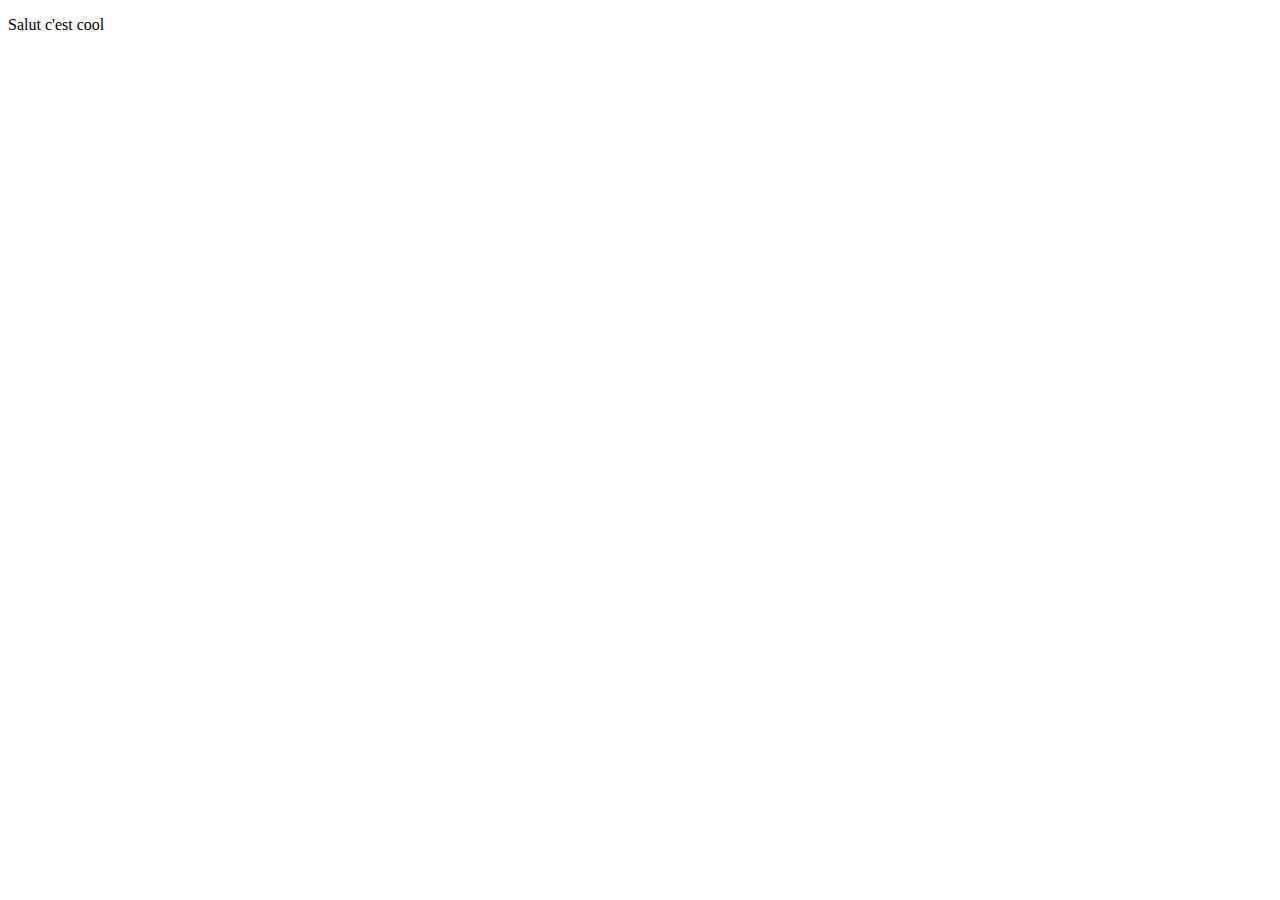
==== index.html @ ff39bbee "Add files via upload" ====
<!DOCTYPE html>
<html lang="en">
<head>
    <meta charset="UTF-8">
    <meta http-equiv="X-UA-Compatible" content="IE=edge">
    <meta name="viewport" content="width=device-width, initial-scale=1.0">
    <title>Document</title>
    <link rel="stylesheet" href="css/style.css">
</head>
<body>
    <p> Salut c'est cool </p>
</body>
</html>
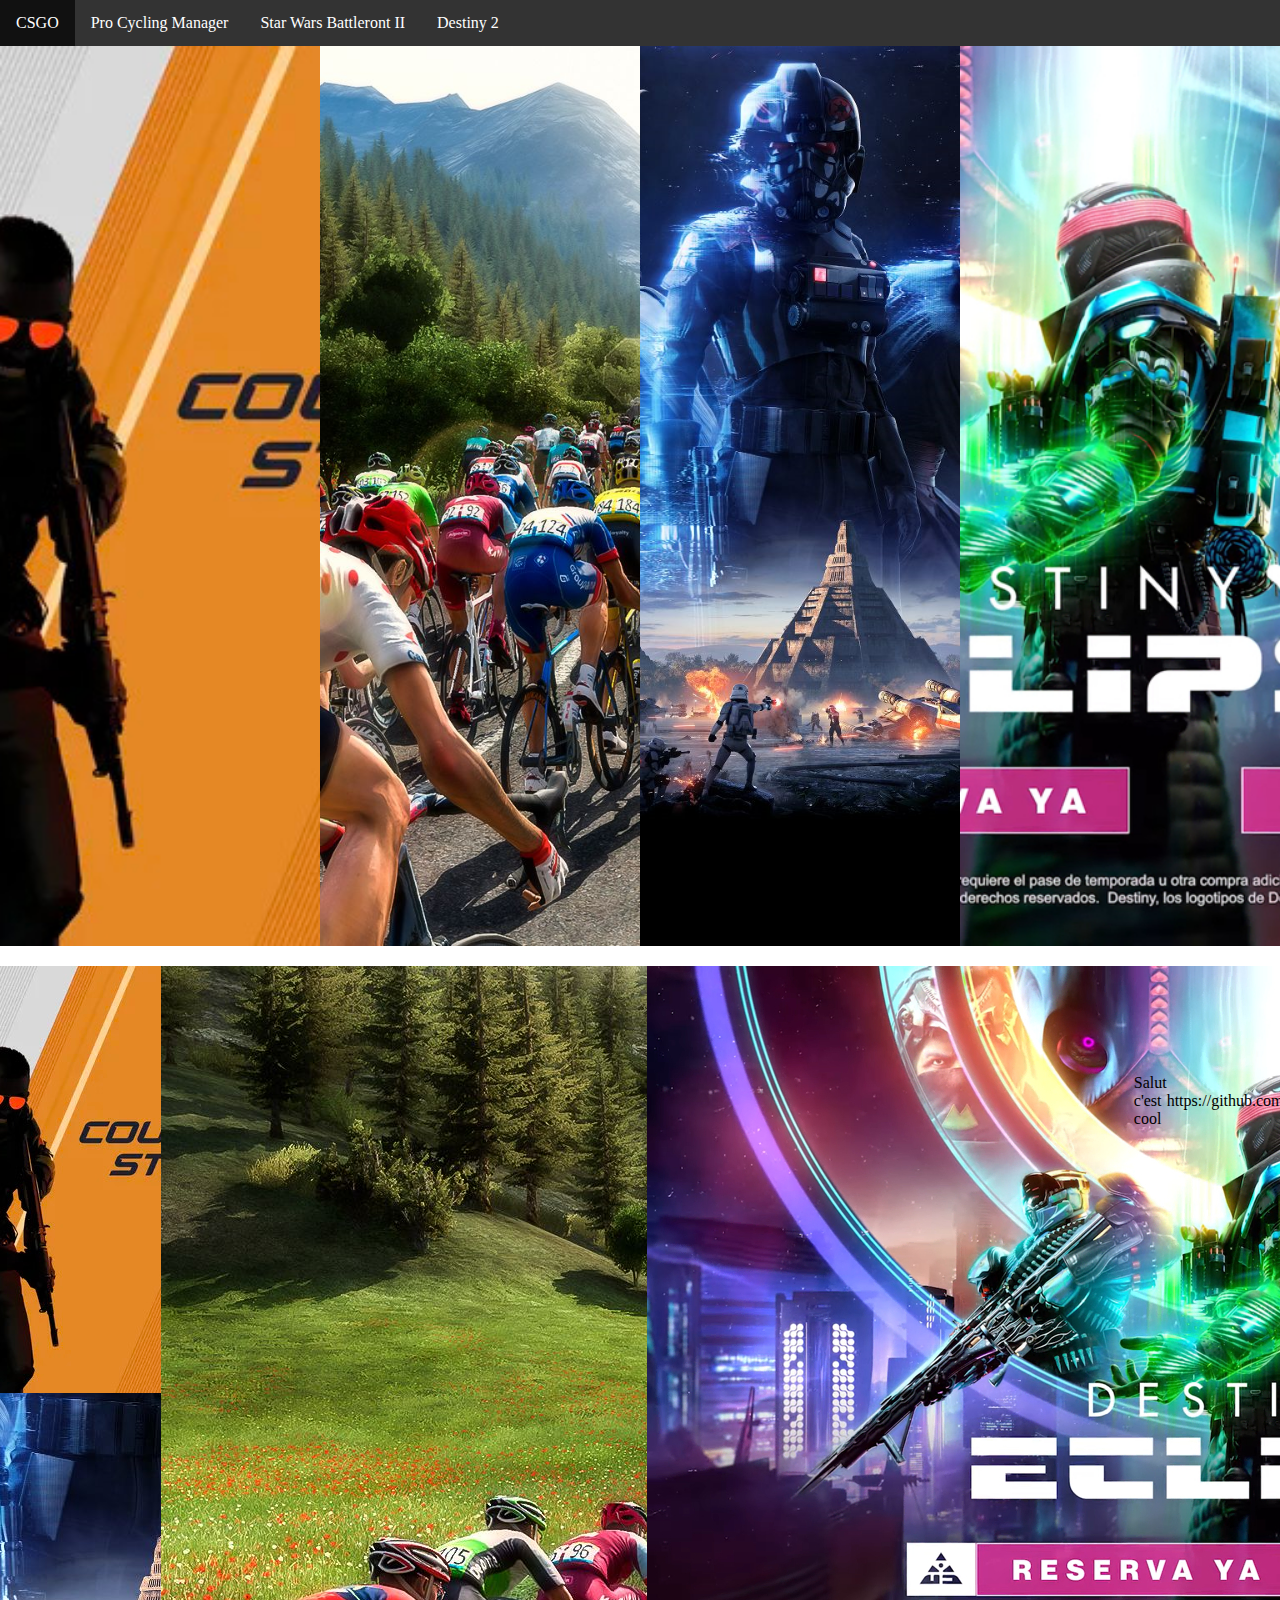
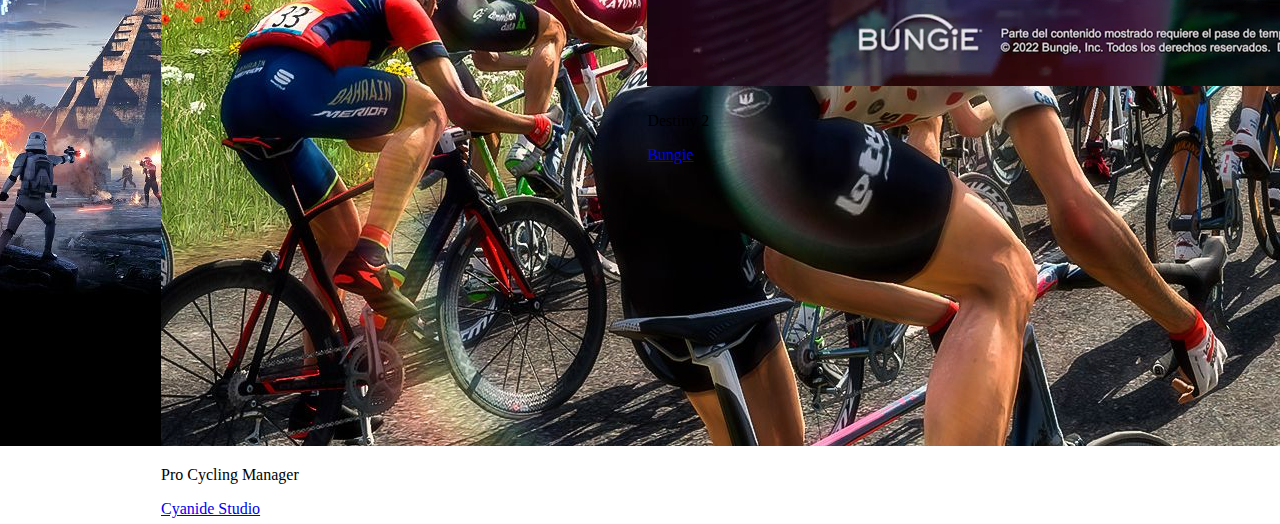
==== commit 58cf286a: "Add files via upload" ====
--- a/index.html
+++ b/index.html
@@ -1,13 +1,76 @@
 <!DOCTYPE html>
-<html lang="en">
+<html lang="fr">
 <head>
     <meta charset="UTF-8">
     <meta http-equiv="X-UA-Compatible" content="IE=edge">
     <meta name="viewport" content="width=device-width, initial-scale=1.0">
-    <title>Document</title>
+    <title>Gaming Center</title>
+    <link href="https://cdn.jsdelivr.net/npm/bootstrap@5.3.0-alpha2/dist/css/bootstrap.min.css" rel="stylesheet" integrity="sha384-aFq/bzH65dt+w6FI2ooMVUpc+21e0SRygnTpmBvdBgSdnuTN7QbdgL+OapgHtvPp" crossorigin="anonymous">
     <link rel="stylesheet" href="css/style.css">
 </head>
 <body>
+    <nav> 
+    <ul>
+        <li><a class="active" href="#csgo">CSGO</a></li>
+        <li><a href="#pro">Pro Cycling Manager</a></li>
+        <li><a href="#star">Star Wars Battleront II</a></li>
+        <li><a href="#about">Destiny 2</a></li>
+      </ul>
+    </nav>
+      <div class="panels">
+        <div class="panel CSGO">
+            <h2 class="titreJeu">CSGO 2</h2>
+        </div>
+        <div class="panel Pro">
+            <h2 class="titreJeu">Pro Cycling</h2>
+        </div>
+        <div class="panel Star">
+            <h2 class="titreJeu">SWBTF II</h2>
+        </div>
+        <div class="panel Destiny">
+            <h2 class="titreJeu">Destiny 2</h2>
+        </div>
+    </div>
+    <div class="mesCartes">
+
+        <div class="card" style="width: 23rem; height: 30vh;">
+            <img src="img/Star Wars 2.png" class="card-img-top" alt="...">
+            <div class="card-body">
+              <h5 class="card-title"></h5>
+              <p class="card-text 1">Star Wars Battlefront II</p>
+              <a href="#" class="btn btn-primary">Site Officiel</a>
+            </div>
+          </div>
+    
+          <div class="card" style="width: 25.6rem; height: 30vh;">
+            <img src="img/csgo-2.jpg" class="card-img-top" alt="CSGO jeu">
+            <div class="card-body">
+              <p class="card-text">Counter-Strike: 2</p>
+              <a href="#" class="btn btn-primary">Steam</a>
+            </div>
+          </div>
+          <div class="card" style="width: 30.4rem; height: 30vh;">
+            <img src="img/pro-cycling-manager-2018.jpg" class="card-img-top" alt="...">
+            <div class="card-body">
+              <p class="card-text">Pro Cycling Manager</p>
+              <a href="#" class="btn btn-primary">Cyanide Studio</a>
+            </div>
+          </div>
+          <div class="card" style="width: 30.4rem; height: 30vh;">
+            <img src="img/destiny-2-eclipse.jpg" class="card-img-top" alt="...">
+            <div class="card-body">
+              <h5 class="card-title"></h5>
+              <p class="card-text">Destiny 2</p>
+              <a href="#" class="btn btn-primary">Bungie</a>
+            </div>
+          </div>
+    
+
+
+
     <p> Salut c'est cool </p>
+    <p>https://github.com/VenesusCSGO/siteWeb</p>
+    <p>https://droppingstuff.imatrythis.tk</p>
+    <p>https://github.com/jeanlewebdev/site-groupe2</p>
 </body>
 </html>--- a/css/style.css
+++ b/css/style.css
@@ -0,0 +1,96 @@
+html,body{
+    margin: 0;
+    padding: 0;
+    
+}
+
+.nav,ul {
+    list-style-type: none;
+    margin: 0;
+    padding: 0;
+    background-color: #333;
+    overflow: hidden;
+  }
+  
+  .nav,li {
+    float: left;
+  }
+  
+  .nav, li a {
+    display: block;
+    color: white;
+    text-align: center;
+    padding: 14px 16px;
+    text-decoration: none;
+  }
+  
+ .nav,li a:hover {
+    background-color: #111;
+  }
+
+.panels{
+    height: 100vh;
+    width: 100vw;
+    display: flex;
+}
+
+.panel{
+    background-position: center;
+    background-size: cover;
+    background-repeat: no-repeat;
+    height: 100%;
+    flex: 1;
+    transition: flex .8s ease-in-out;
+    display: flex;
+
+    justify-content: center;
+
+    align-items: center;
+    
+}
+
+.panel:hover{
+    flex:4
+}
+.panel:hover>.titreJeu{
+    opacity: 100%;
+}
+
+.CSGO{
+    background-image: url("../img/csgo-2.jpg");
+
+}
+
+.Pro{
+    background-image: url("../img/pro-cycling-manager-2018.jpg");
+
+}
+
+.Star{
+    background-image: url("../img/Star\ Wars\ 2.png");
+
+}
+
+.Destiny{
+    background-image: url("../img/destiny-2-eclipse.jpg");
+
+}
+
+.titreJeu{
+    color: white;
+    font-size:2.5em;
+    font-family: 'Trebuchet MS', 'Lucida Sans Unicode', 'Lucida Grande', 'Lucida Sans', Arial, sans-serif;
+    opacity: 0%;
+    transition: opacity 1s;
+    }
+
+    .mesCartes{
+        display: flex;
+        justify-content: center;
+        align-items: center;
+        padding-top: 20px;
+        padding-bottom: 20px;
+    }
+
+
+    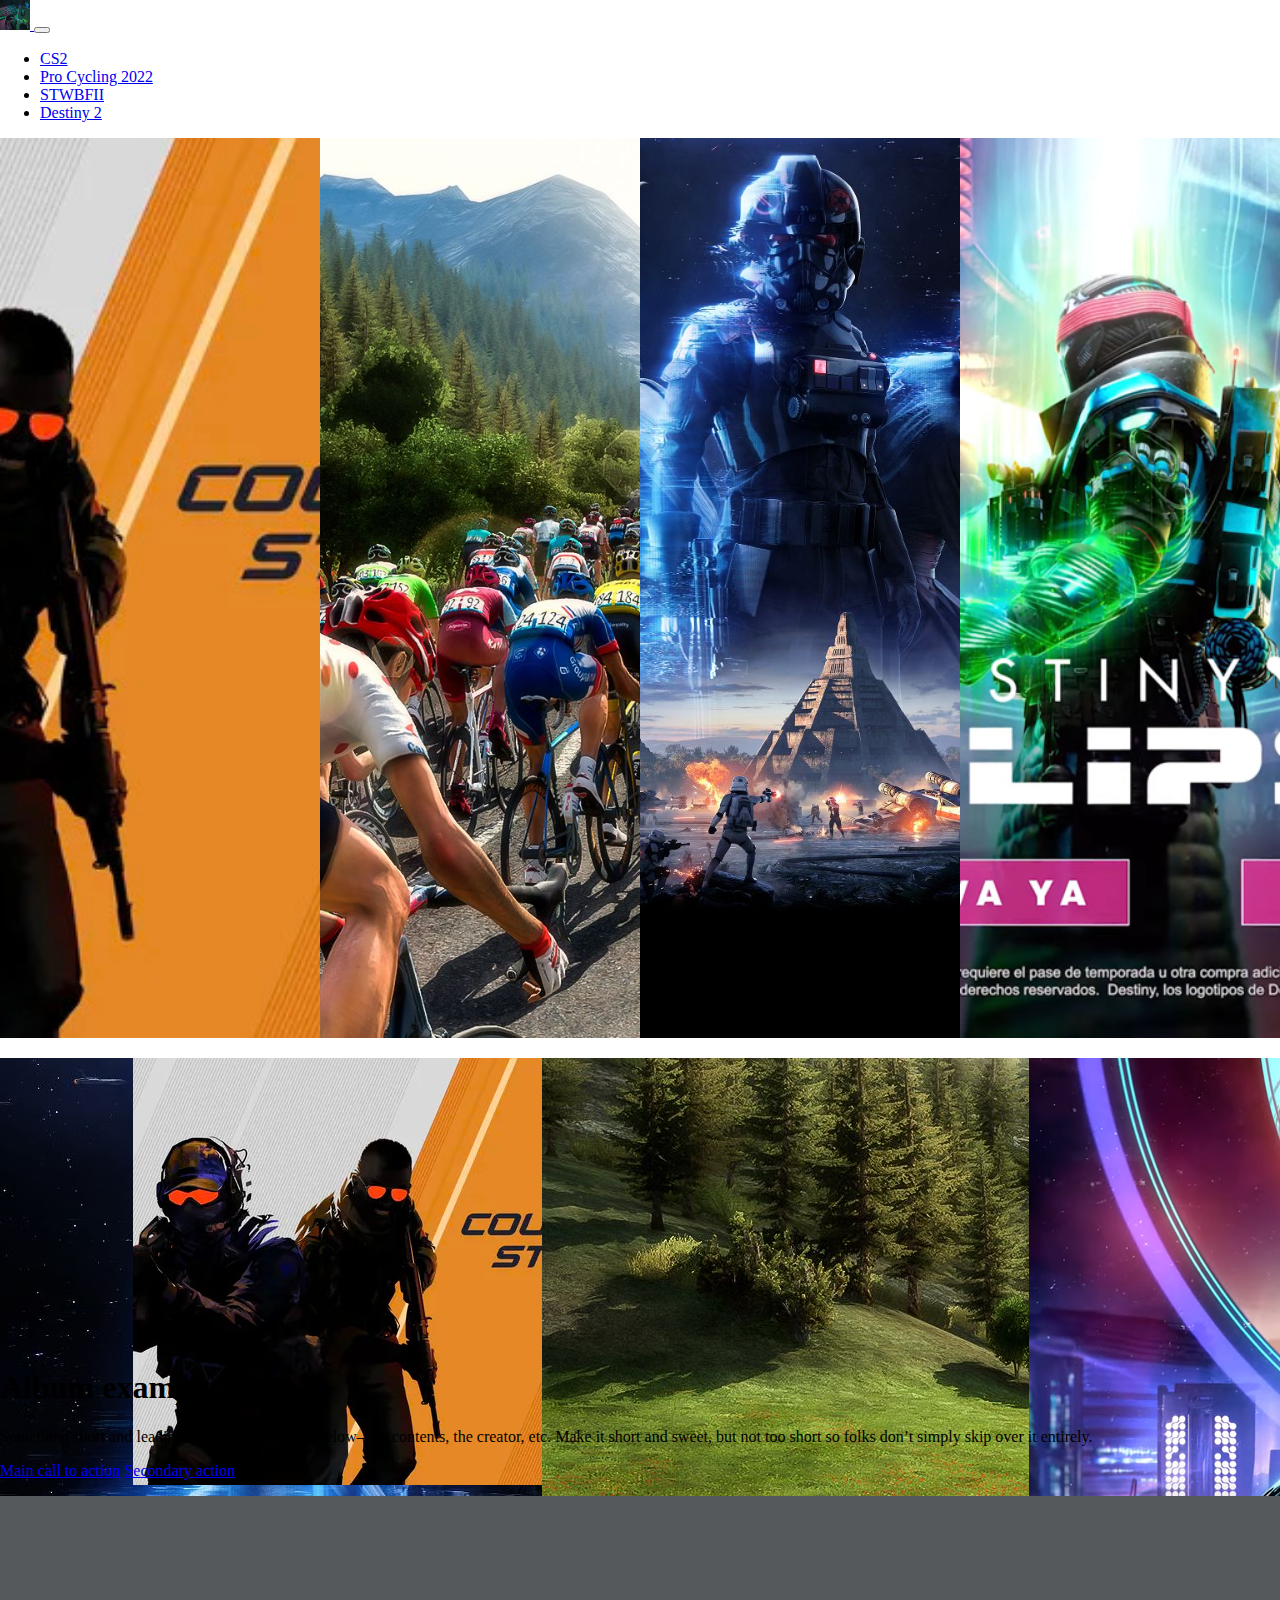
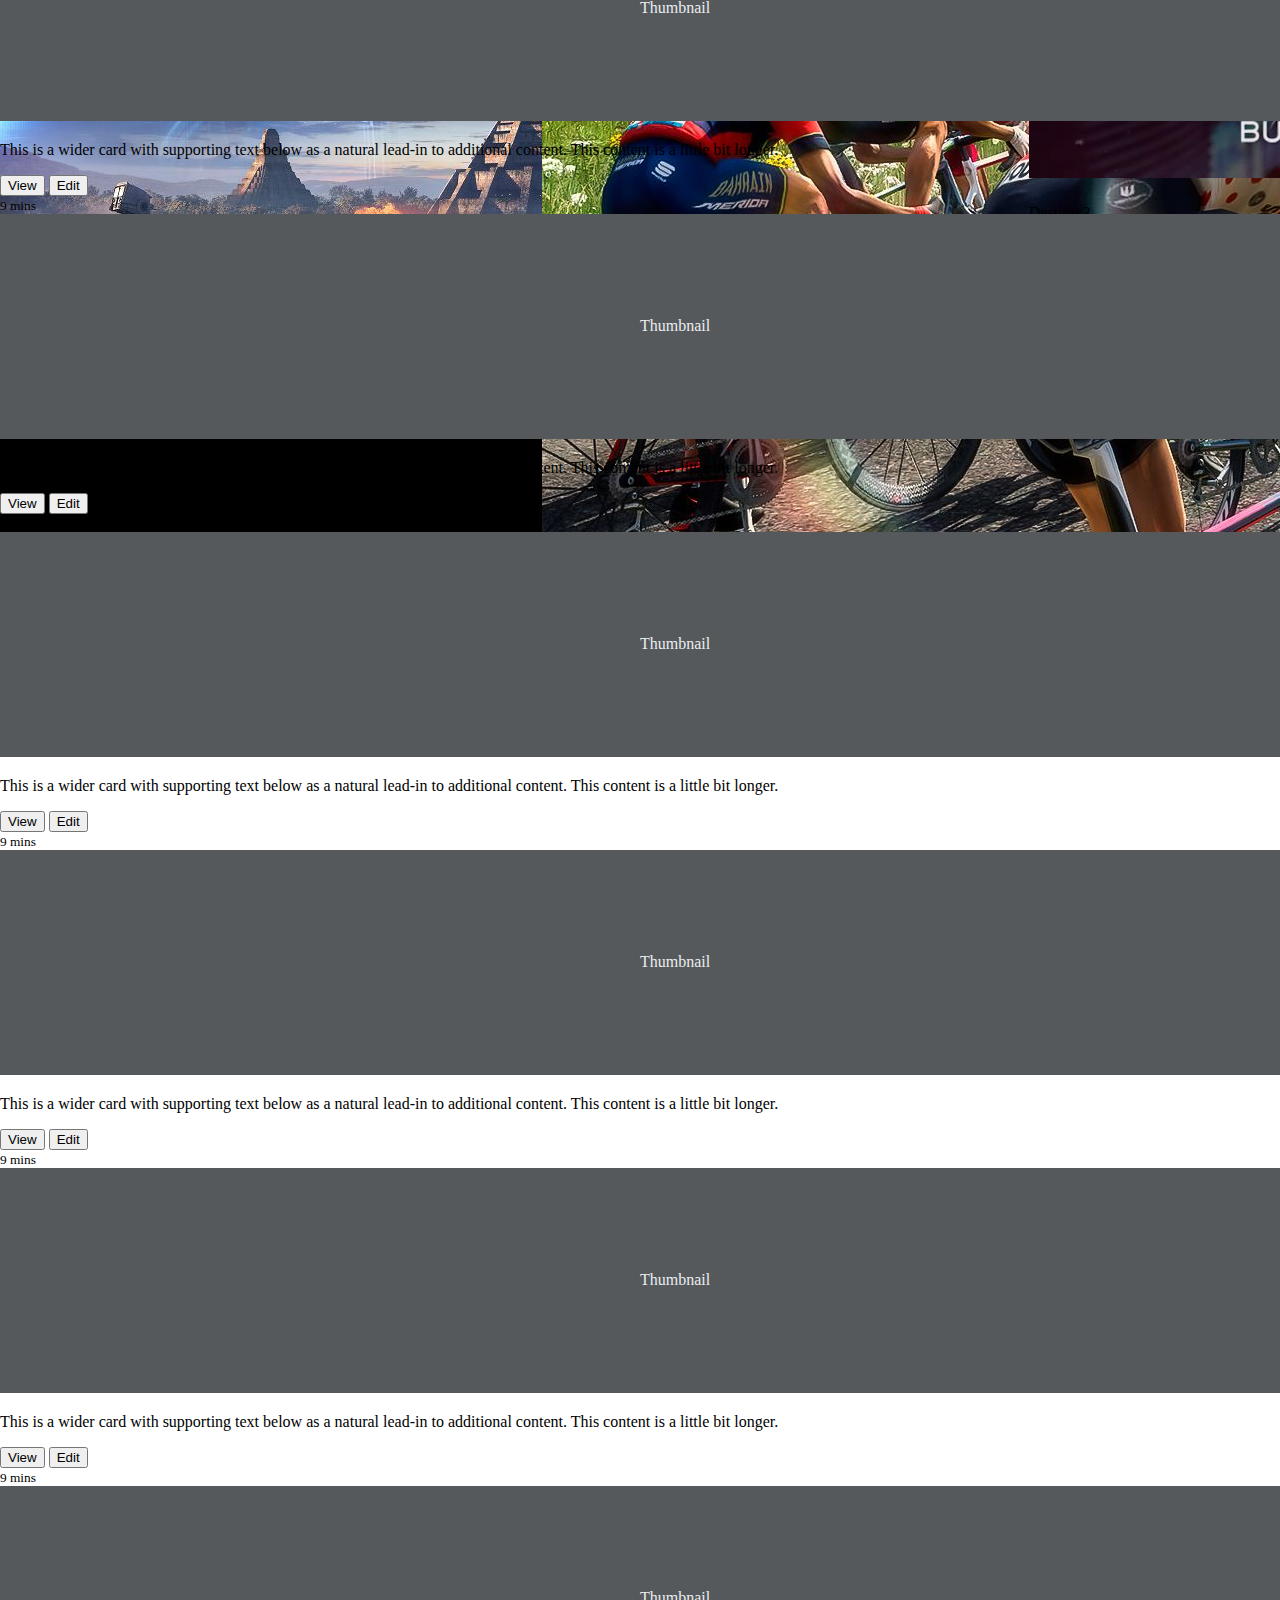
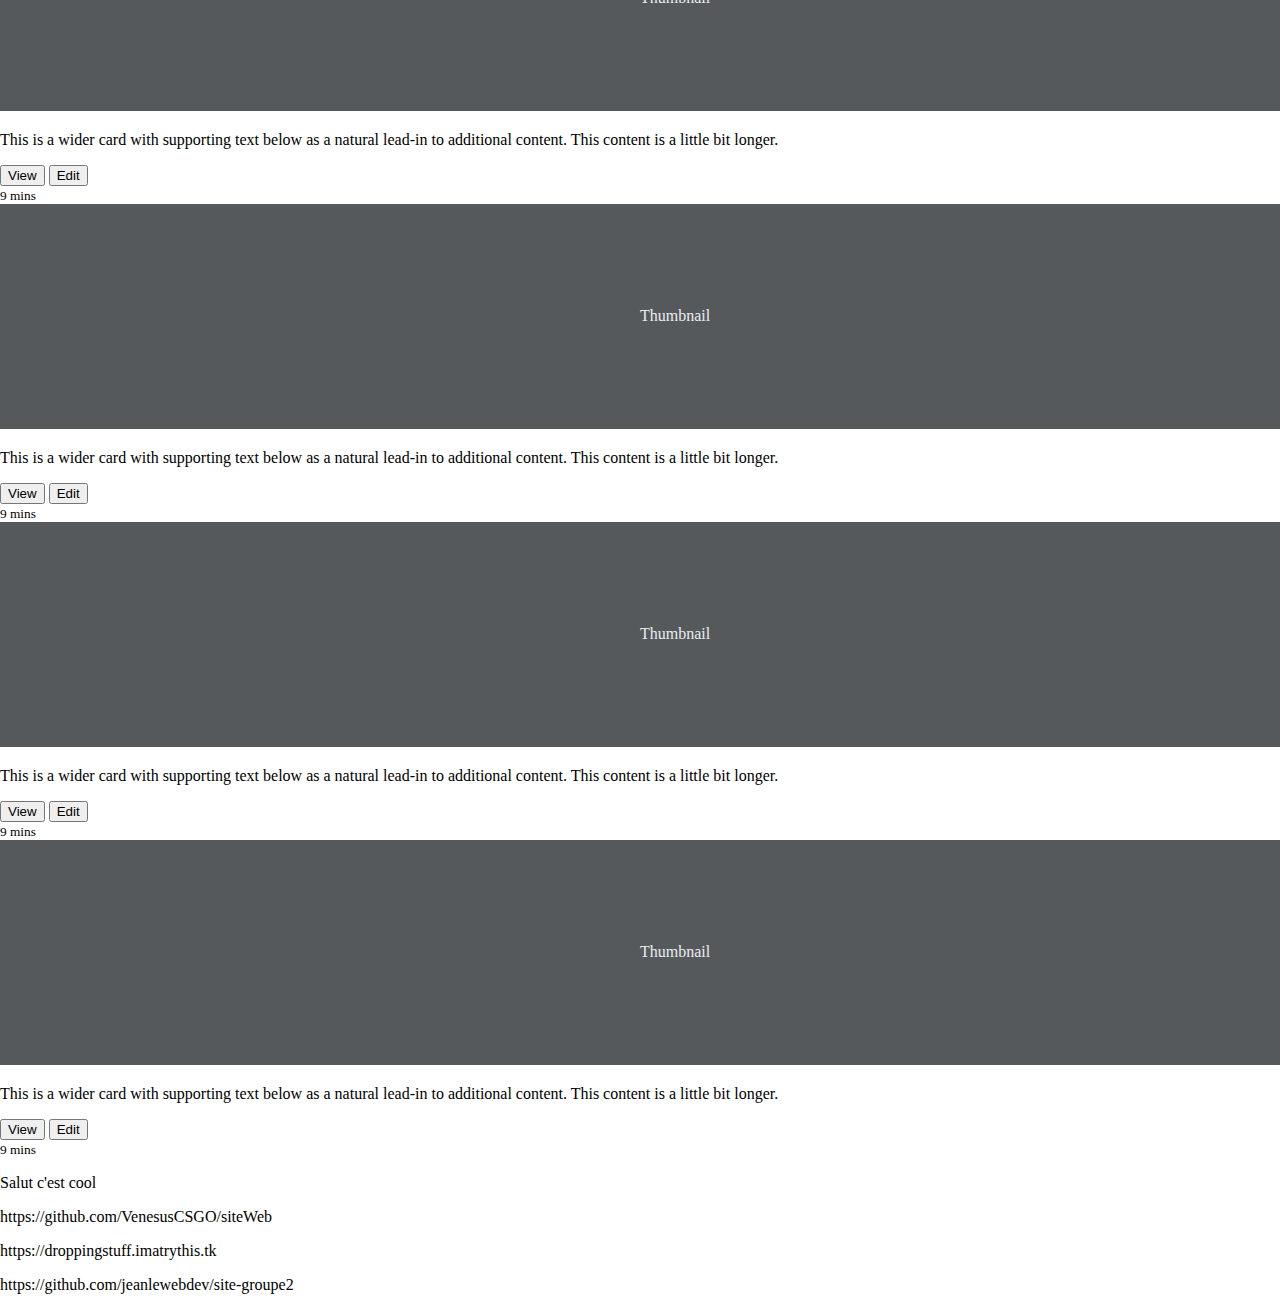
==== commit 8ad7ffe0: "Add files via upload" ====
--- a/index.html
+++ b/index.html
@@ -7,16 +7,35 @@
     <title>Gaming Center</title>
     <link href="https://cdn.jsdelivr.net/npm/bootstrap@5.3.0-alpha2/dist/css/bootstrap.min.css" rel="stylesheet" integrity="sha384-aFq/bzH65dt+w6FI2ooMVUpc+21e0SRygnTpmBvdBgSdnuTN7QbdgL+OapgHtvPp" crossorigin="anonymous">
     <link rel="stylesheet" href="css/style.css">
+    <link rel="canonical" href="https://getbootstrap.com/docs/5.3/examples/starter-template/">
 </head>
 <body>
-    <nav> 
-    <ul>
-        <li><a class="active" href="#csgo">CSGO</a></li>
-        <li><a href="#pro">Pro Cycling Manager</a></li>
-        <li><a href="#star">Star Wars Battleront II</a></li>
-        <li><a href="#about">Destiny 2</a></li>
-      </ul>
-    </nav>
+  <nav class="navbar navbar-expand-lg sticky-top bg-dark" data-bs-theme="dark">
+    <div class="container-fluid">
+      <a href="index.html">
+     <img src="img/Gaming.jpg" width="30" height="30" alt="gaming">
+    </a>
+      <button class="navbar-toggler" type="button" data-bs-toggle="collapse" data-bs-target="#navbarNavDropdown" aria-controls="navbarNavDropdown" aria-expanded="false" aria-label="Toggle navigation">
+        <span class="navbar-toggler-icon"></span>
+      </button>
+      <div class="collapse navbar-collapse" id="navbarNavDropdown">
+        <ul class="navbar-nav">
+          <li class="nav-item">
+            <a class="nav-link active" aria-current="page" href="#">CS2</a>
+          </li>
+          <li class="nav-item">
+            <a class="nav-link" href="#">Pro Cycling 2022</a>
+          </li>
+          <li class="nav-item">
+            <a class="nav-link" href="#">STWBFII</a>
+          </li>
+          <li class="nav-item">
+            <a class="nav-link" href="#">Destiny 2</a>
+          </li>
+        </ul>
+      </div>
+    </div>
+  </nav>
       <div class="panels">
         <div class="panel CSGO">
             <h2 class="titreJeu">CSGO 2</h2>
@@ -32,41 +51,204 @@
         </div>
     </div>
     <div class="mesCartes">
+      <div class="card" style="width: 23rem; height: 30vh;">
+          <img src="img/Star Wars 2.png" class="card-img-top" alt="...">
+          <div class="card-body">
+            <h5 class="card-title"></h5>
+            <p class="card-text 1">Star Wars Battlefront II</p>
+            <a href="#" class="btn btn-primary">Site Officiel</a>
+          </div>
+        </div>
+  
+        <div class="card" style="width: 25.6rem; height: 30vh;">
+          <img src="img/csgo-2.jpg" class="card-img-top" alt="CSGO jeu">
+          <div class="card-body">
+            <p class="card-text">Counter-Strike: 2</p>
+            <a href="#" class="btn btn-primary">Steam</a>
+          </div>
+        </div>
+        <div class="card" style="width: 30.4rem; height: 30vh;">
+          <img src="img/pro-cycling-manager-2018.jpg" class="card-img-top" alt="...">
+          <div class="card-body">
+            <p class="card-text">Pro Cycling Manager</p>
+            <a href="#" class="btn btn-primary">Cyanide Studio</a>
+          </div>
+        </div>
+        <div class="card" style="width: 30.4rem; height: 30vh;">
+          <img src="img/destiny-2-eclipse.jpg" class="card-img-top" alt="...">
+          <div class="card-body">
+            <h5 class="card-title"></h5>
+            <p class="card-text">Destiny 2</p>
+            <a href="#" class="btn btn-primary">Bungie</a>
+          </div>
+        </div>
+      </div>
+   
+ 
+      <main>
 
-        <div class="card" style="width: 23rem; height: 30vh;">
-            <img src="img/Star Wars 2.png" class="card-img-top" alt="...">
-            <div class="card-body">
-              <h5 class="card-title"></h5>
-              <p class="card-text 1">Star Wars Battlefront II</p>
-              <a href="#" class="btn btn-primary">Site Officiel</a>
+        <section class="py-5 text-center container">
+          <div class="row py-lg-5">
+            <div class="col-lg-6 col-md-8 mx-auto">
+              <h1 class="fw-light">Album example</h1>
+              <p class="lead text-body-secondary">Something short and leading about the collection below—its contents, the creator, etc. Make it short and sweet, but not too short so folks don’t simply skip over it entirely.</p>
+              <p>
+                <a href="#" class="btn btn-primary my-2">Main call to action</a>
+                <a href="#" class="btn btn-secondary my-2">Secondary action</a>
+              </p>
             </div>
           </div>
-    
-          <div class="card" style="width: 25.6rem; height: 30vh;">
-            <img src="img/csgo-2.jpg" class="card-img-top" alt="CSGO jeu">
-            <div class="card-body">
-              <p class="card-text">Counter-Strike: 2</p>
-              <a href="#" class="btn btn-primary">Steam</a>
+        </section>
+      
+        <div class="album py-5 bg-body-tertiary">
+          <div class="container">
+      
+            <div class="row row-cols-1 row-cols-sm-2 row-cols-md-3 g-3">
+              <div class="col">
+                <div class="card shadow-sm">
+                  <svg class="bd-placeholder-img card-img-top" width="100%" height="225" xmlns="http://www.w3.org/2000/svg" role="img" aria-label="Placeholder: Thumbnail" preserveAspectRatio="xMidYMid slice" focusable="false"><title>Placeholder</title><rect width="100%" height="100%" fill="#55595c"/><text x="50%" y="50%" fill="#eceeef" dy=".3em">Thumbnail</text></svg>
+                  <div class="card-body">
+                    <p class="card-text">This is a wider card with supporting text below as a natural lead-in to additional content. This content is a little bit longer.</p>
+                    <div class="d-flex justify-content-between align-items-center">
+                      <div class="btn-group">
+                        <button type="button" class="btn btn-sm btn-outline-secondary">View</button>
+                        <button type="button" class="btn btn-sm btn-outline-secondary">Edit</button>
+                      </div>
+                      <small class="text-body-secondary">9 mins</small>
+                    </div>
+                  </div>
+                </div>
+              </div>
+              <div class="col">
+                <div class="card shadow-sm">
+                  <svg class="bd-placeholder-img card-img-top" width="100%" height="225" xmlns="http://www.w3.org/2000/svg" role="img" aria-label="Placeholder: Thumbnail" preserveAspectRatio="xMidYMid slice" focusable="false"><title>Placeholder</title><rect width="100%" height="100%" fill="#55595c"/><text x="50%" y="50%" fill="#eceeef" dy=".3em">Thumbnail</text></svg>
+                  <div class="card-body">
+                    <p class="card-text">This is a wider card with supporting text below as a natural lead-in to additional content. This content is a little bit longer.</p>
+                    <div class="d-flex justify-content-between align-items-center">
+                      <div class="btn-group">
+                        <button type="button" class="btn btn-sm btn-outline-secondary">View</button>
+                        <button type="button" class="btn btn-sm btn-outline-secondary">Edit</button>
+                      </div>
+                      <small class="text-body-secondary">9 mins</small>
+                    </div>
+                  </div>
+                </div>
+              </div>
+              <div class="col">
+                <div class="card shadow-sm">
+                  <svg class="bd-placeholder-img card-img-top" width="100%" height="225" xmlns="http://www.w3.org/2000/svg" role="img" aria-label="Placeholder: Thumbnail" preserveAspectRatio="xMidYMid slice" focusable="false"><title>Placeholder</title><rect width="100%" height="100%" fill="#55595c"/><text x="50%" y="50%" fill="#eceeef" dy=".3em">Thumbnail</text></svg>
+                  <div class="card-body">
+                    <p class="card-text">This is a wider card with supporting text below as a natural lead-in to additional content. This content is a little bit longer.</p>
+                    <div class="d-flex justify-content-between align-items-center">
+                      <div class="btn-group">
+                        <button type="button" class="btn btn-sm btn-outline-secondary">View</button>
+                        <button type="button" class="btn btn-sm btn-outline-secondary">Edit</button>
+                      </div>
+                      <small class="text-body-secondary">9 mins</small>
+                    </div>
+                  </div>
+                </div>
+              </div>
+      
+              <div class="col">
+                <div class="card shadow-sm">
+                  <svg class="bd-placeholder-img card-img-top" width="100%" height="225" xmlns="http://www.w3.org/2000/svg" role="img" aria-label="Placeholder: Thumbnail" preserveAspectRatio="xMidYMid slice" focusable="false"><title>Placeholder</title><rect width="100%" height="100%" fill="#55595c"/><text x="50%" y="50%" fill="#eceeef" dy=".3em">Thumbnail</text></svg>
+                  <div class="card-body">
+                    <p class="card-text">This is a wider card with supporting text below as a natural lead-in to additional content. This content is a little bit longer.</p>
+                    <div class="d-flex justify-content-between align-items-center">
+                      <div class="btn-group">
+                        <button type="button" class="btn btn-sm btn-outline-secondary">View</button>
+                        <button type="button" class="btn btn-sm btn-outline-secondary">Edit</button>
+                      </div>
+                      <small class="text-body-secondary">9 mins</small>
+                    </div>
+                  </div>
+                </div>
+              </div>
+              <div class="col">
+                <div class="card shadow-sm">
+                  <svg class="bd-placeholder-img card-img-top" width="100%" height="225" xmlns="http://www.w3.org/2000/svg" role="img" aria-label="Placeholder: Thumbnail" preserveAspectRatio="xMidYMid slice" focusable="false"><title>Placeholder</title><rect width="100%" height="100%" fill="#55595c"/><text x="50%" y="50%" fill="#eceeef" dy=".3em">Thumbnail</text></svg>
+                  <div class="card-body">
+                    <p class="card-text">This is a wider card with supporting text below as a natural lead-in to additional content. This content is a little bit longer.</p>
+                    <div class="d-flex justify-content-between align-items-center">
+                      <div class="btn-group">
+                        <button type="button" class="btn btn-sm btn-outline-secondary">View</button>
+                        <button type="button" class="btn btn-sm btn-outline-secondary">Edit</button>
+                      </div>
+                      <small class="text-body-secondary">9 mins</small>
+                    </div>
+                  </div>
+                </div>
+              </div>
+              <div class="col">
+                <div class="card shadow-sm">
+                  <svg class="bd-placeholder-img card-img-top" width="100%" height="225" xmlns="http://www.w3.org/2000/svg" role="img" aria-label="Placeholder: Thumbnail" preserveAspectRatio="xMidYMid slice" focusable="false"><title>Placeholder</title><rect width="100%" height="100%" fill="#55595c"/><text x="50%" y="50%" fill="#eceeef" dy=".3em">Thumbnail</text></svg>
+                  <div class="card-body">
+                    <p class="card-text">This is a wider card with supporting text below as a natural lead-in to additional content. This content is a little bit longer.</p>
+                    <div class="d-flex justify-content-between align-items-center">
+                      <div class="btn-group">
+                        <button type="button" class="btn btn-sm btn-outline-secondary">View</button>
+                        <button type="button" class="btn btn-sm btn-outline-secondary">Edit</button>
+                      </div>
+                      <small class="text-body-secondary">9 mins</small>
+                    </div>
+                  </div>
+                </div>
+              </div>
+      
+              <div class="col">
+                <div class="card shadow-sm">
+                  <svg class="bd-placeholder-img card-img-top" width="100%" height="225" xmlns="http://www.w3.org/2000/svg" role="img" aria-label="Placeholder: Thumbnail" preserveAspectRatio="xMidYMid slice" focusable="false"><title>Placeholder</title><rect width="100%" height="100%" fill="#55595c"/><text x="50%" y="50%" fill="#eceeef" dy=".3em">Thumbnail</text></svg>
+                  <div class="card-body">
+                    <p class="card-text">This is a wider card with supporting text below as a natural lead-in to additional content. This content is a little bit longer.</p>
+                    <div class="d-flex justify-content-between align-items-center">
+                      <div class="btn-group">
+                        <button type="button" class="btn btn-sm btn-outline-secondary">View</button>
+                        <button type="button" class="btn btn-sm btn-outline-secondary">Edit</button>
+                      </div>
+                      <small class="text-body-secondary">9 mins</small>
+                    </div>
+                  </div>
+                </div>
+              </div>
+              <div class="col">
+                <div class="card shadow-sm">
+                  <svg class="bd-placeholder-img card-img-top" width="100%" height="225" xmlns="http://www.w3.org/2000/svg" role="img" aria-label="Placeholder: Thumbnail" preserveAspectRatio="xMidYMid slice" focusable="false"><title>Placeholder</title><rect width="100%" height="100%" fill="#55595c"/><text x="50%" y="50%" fill="#eceeef" dy=".3em">Thumbnail</text></svg>
+                  <div class="card-body">
+                    <p class="card-text">This is a wider card with supporting text below as a natural lead-in to additional content. This content is a little bit longer.</p>
+                    <div class="d-flex justify-content-between align-items-center">
+                      <div class="btn-group">
+                        <button type="button" class="btn btn-sm btn-outline-secondary">View</button>
+                        <button type="button" class="btn btn-sm btn-outline-secondary">Edit</button>
+                      </div>
+                      <small class="text-body-secondary">9 mins</small>
+                    </div>
+                  </div>
+                </div>
+              </div>
+              <div class="col">
+                <div class="card shadow-sm">
+                  <svg class="bd-placeholder-img card-img-top" width="100%" height="225" xmlns="http://www.w3.org/2000/svg" role="img" aria-label="Placeholder: Thumbnail" preserveAspectRatio="xMidYMid slice" focusable="false"><title>Placeholder</title><rect width="100%" height="100%" fill="#55595c"/><text x="50%" y="50%" fill="#eceeef" dy=".3em">Thumbnail</text></svg>
+                  <div class="card-body">
+                    <p class="card-text">This is a wider card with supporting text below as a natural lead-in to additional content. This content is a little bit longer.</p>
+                    <div class="d-flex justify-content-between align-items-center">
+                      <div class="btn-group">
+                        <button type="button" class="btn btn-sm btn-outline-secondary">View</button>
+                        <button type="button" class="btn btn-sm btn-outline-secondary">Edit</button>
+                      </div>
+                      <small class="text-body-secondary">9 mins</small>
+                    </div>
+                  </div>
+                </div>
+              </div>
             </div>
           </div>
-          <div class="card" style="width: 30.4rem; height: 30vh;">
-            <img src="img/pro-cycling-manager-2018.jpg" class="card-img-top" alt="...">
-            <div class="card-body">
-              <p class="card-text">Pro Cycling Manager</p>
-              <a href="#" class="btn btn-primary">Cyanide Studio</a>
-            </div>
-          </div>
-          <div class="card" style="width: 30.4rem; height: 30vh;">
-            <img src="img/destiny-2-eclipse.jpg" class="card-img-top" alt="...">
-            <div class="card-body">
-              <h5 class="card-title"></h5>
-              <p class="card-text">Destiny 2</p>
-              <a href="#" class="btn btn-primary">Bungie</a>
-            </div>
-          </div>
+        </div>
+      
+      </main>
     
 
-
+         
 
     <p> Salut c'est cool </p>
     <p>https://github.com/VenesusCSGO/siteWeb</p>
--- a/css/style.css
+++ b/css/style.css
@@ -4,29 +4,7 @@
     
 }
 
-.nav,ul {
-    list-style-type: none;
-    margin: 0;
-    padding: 0;
-    background-color: #333;
-    overflow: hidden;
-  }
-  
-  .nav,li {
-    float: left;
-  }
-  
-  .nav, li a {
-    display: block;
-    color: white;
-    text-align: center;
-    padding: 14px 16px;
-    text-decoration: none;
-  }
-  
- .nav,li a:hover {
-    background-color: #111;
-  }
+
 
 .panels{
     height: 100vh;
@@ -92,5 +70,3 @@
         padding-bottom: 20px;
     }
 
-
-    